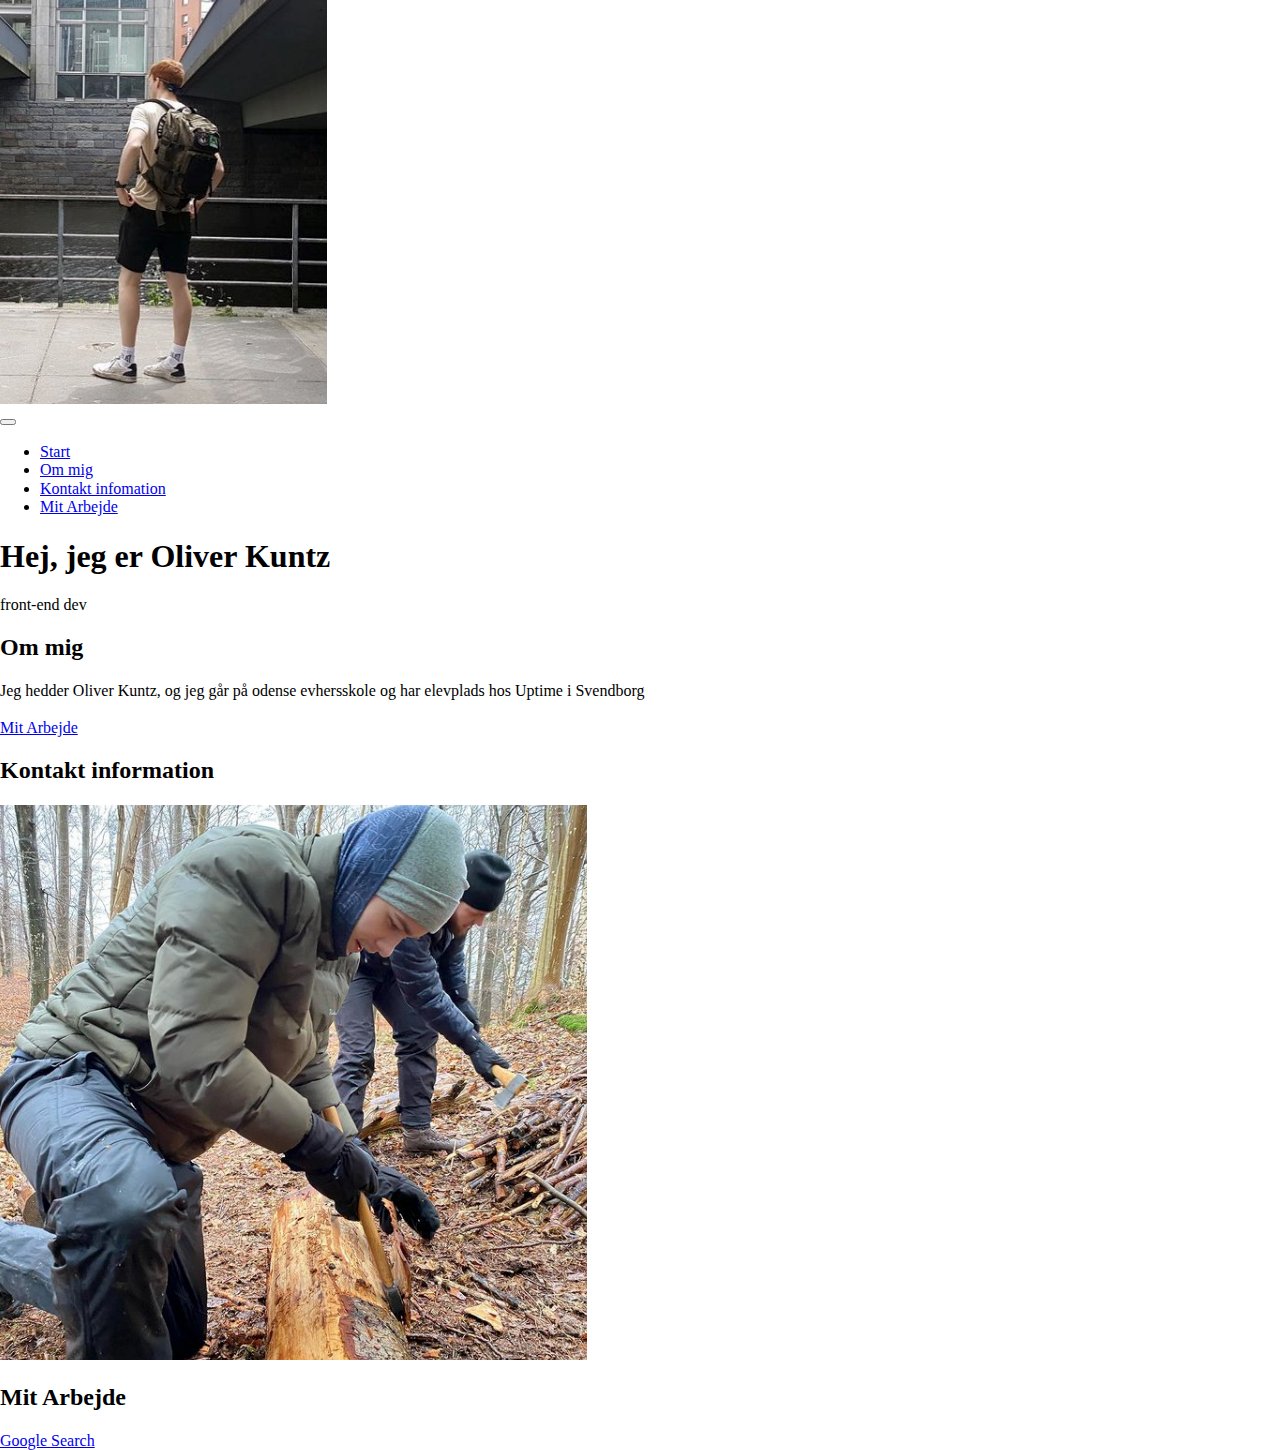
==== Portfolio Projekt/index.html @ c00b0786 "Portfolio start" ====
<!DOCTYPE html>
<html lang="dk">
    <head>
        <meta charset="UTF-8">
        <meta name="viewport" content="width=device-width, initial-scale=1.0">
        <title>Oliver Kuntz Portfolio</title>
        <link rel="stylesheet" type="text/css" href="css/normalize.css">
        <link rel="stylesheet" type="text/css" href="css/stylesheet.css">


    </head>
    <body>
        <header>
            <div class="logo">
                <img src="img/devkuntz.png" alt="">
            </div>
            <button class="nav-toggle" aria-label="toggle navigation">
                <span class="hamburger"></span>
            </button>
            <nav class="nav">
                <ul class="nav__list">
                    <li class="nav__item"><a href="home" class="nav__link">Start</a></li>
                    <li class="nav__item"><a href="om" class="nav__link">Om mig</a></li>
                    <li class="nav__item"><a href="kontakt" class="nav__link">Kontakt infomation</a></li>
                    <li class="nav__item"><a href="Arbejde" class="nav__link">Mit Arbejde</a></li>

                </ul>
            </nav>
        </header>


        <!-- introduction -->
        <section class="intro" id="start">
            <h1 class="section__title section__title--introduction">
                Hej, jeg er <strong>Oliver Kuntz</strong>
            </h1>
            <p class="section__subtitle section__title--intro">front-end dev</p>
            
        </section>



        <!-- Om mig -->
        <section class="om-mig" id="om">
            <h2 class="section__title section__title--om-mig">Om mig</h2>
            <div class="om">
                <div class="Om mig">
                    <h3></h3>
                    <p>Jeg hedder Oliver Kuntz, og jeg går på odense evhersskole og har elevplads hos Uptime i Svendborg</p>
                </div>  <!-- / om mig -->

                <div class="Om mig">
                    <h3></h3>
                    <p></p>
                </div>  <!-- / om mig -->

                <div class="Om mig">
                    <h3></h3>
                    <p></p>
                </div>  <!-- / om mig -->
                <div> <!-- / om mig -->
                  
                <a href="work" class="btn">Mit Arbejde</a>
        </section>


        <!-- Kontakt information -->
        <section class="kontakt" id="kontakt">
            <h2 class="section__title section__title--kontakt">Kontakt information</h2>
            <p class="section__subtitle section__subtitle--kontakt"></p>


            <div class="Kontakt-information__body">
                <p> </p>
                <p> </p>
            </div>

            <img src="img/devkuntz02.png" alt="">
        </section>


        <!-- Mit Arbejde -->
        <section class="Mit-Arbejde" id="Arbejde">
            <h2 class="section__title">Mit Arbejde</h2>
            <p class="section__subtitle"></p>

            <div class="portfolio">
                <a href="#" class="portfolio__item">

                </a>
                <a href="https://www.google.com/">Google Search</a>

            </div>
        </section>
        

    </body>

</html>
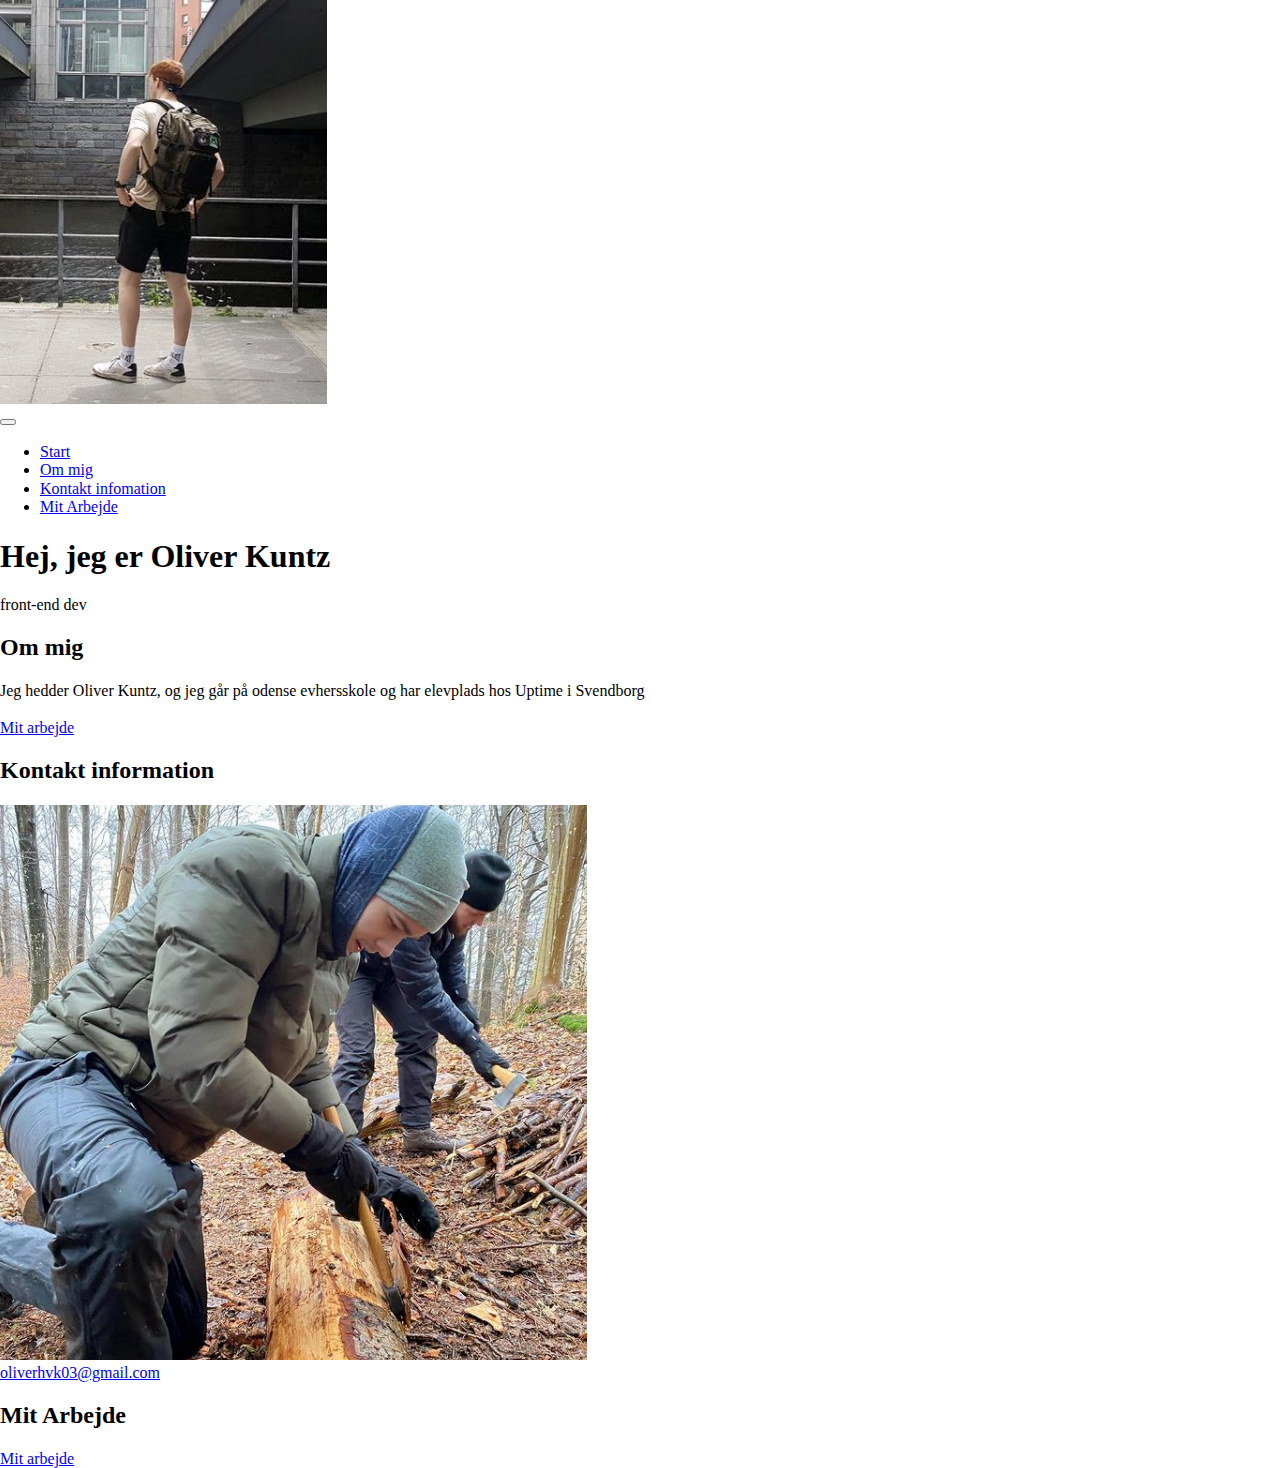
==== commit 9cbf2134: "start på css" ====
--- a/Portfolio Projekt/index.html
+++ b/Portfolio Projekt/index.html
@@ -60,7 +60,7 @@
                 </div>  <!-- / om mig -->
                 <div> <!-- / om mig -->
                   
-                <a href="work" class="btn">Mit Arbejde</a>
+                <a href="https://github.com/STGjuji/Mit-Arbejde">Mit arbejde</a>
         </section>
 
 
@@ -76,6 +76,10 @@
             </div>
 
             <img src="img/devkuntz02.png" alt="">
+            <footer>
+                <a href="mailto:oliverhvk03@gmail.com" class="footer-link">oliverhvk03@gmail.com</a>
+            </footer>
+            
         </section>
 
 
@@ -88,11 +92,9 @@
                 <a href="#" class="portfolio__item">
 
                 </a>
-                <a href="https://www.google.com/">Google Search</a>
-
+                <a href="https://github.com/STGjuji/Mit-Arbejde">Mit arbejde</a>
             </div>
         </section>
-        
 
     </body>
 
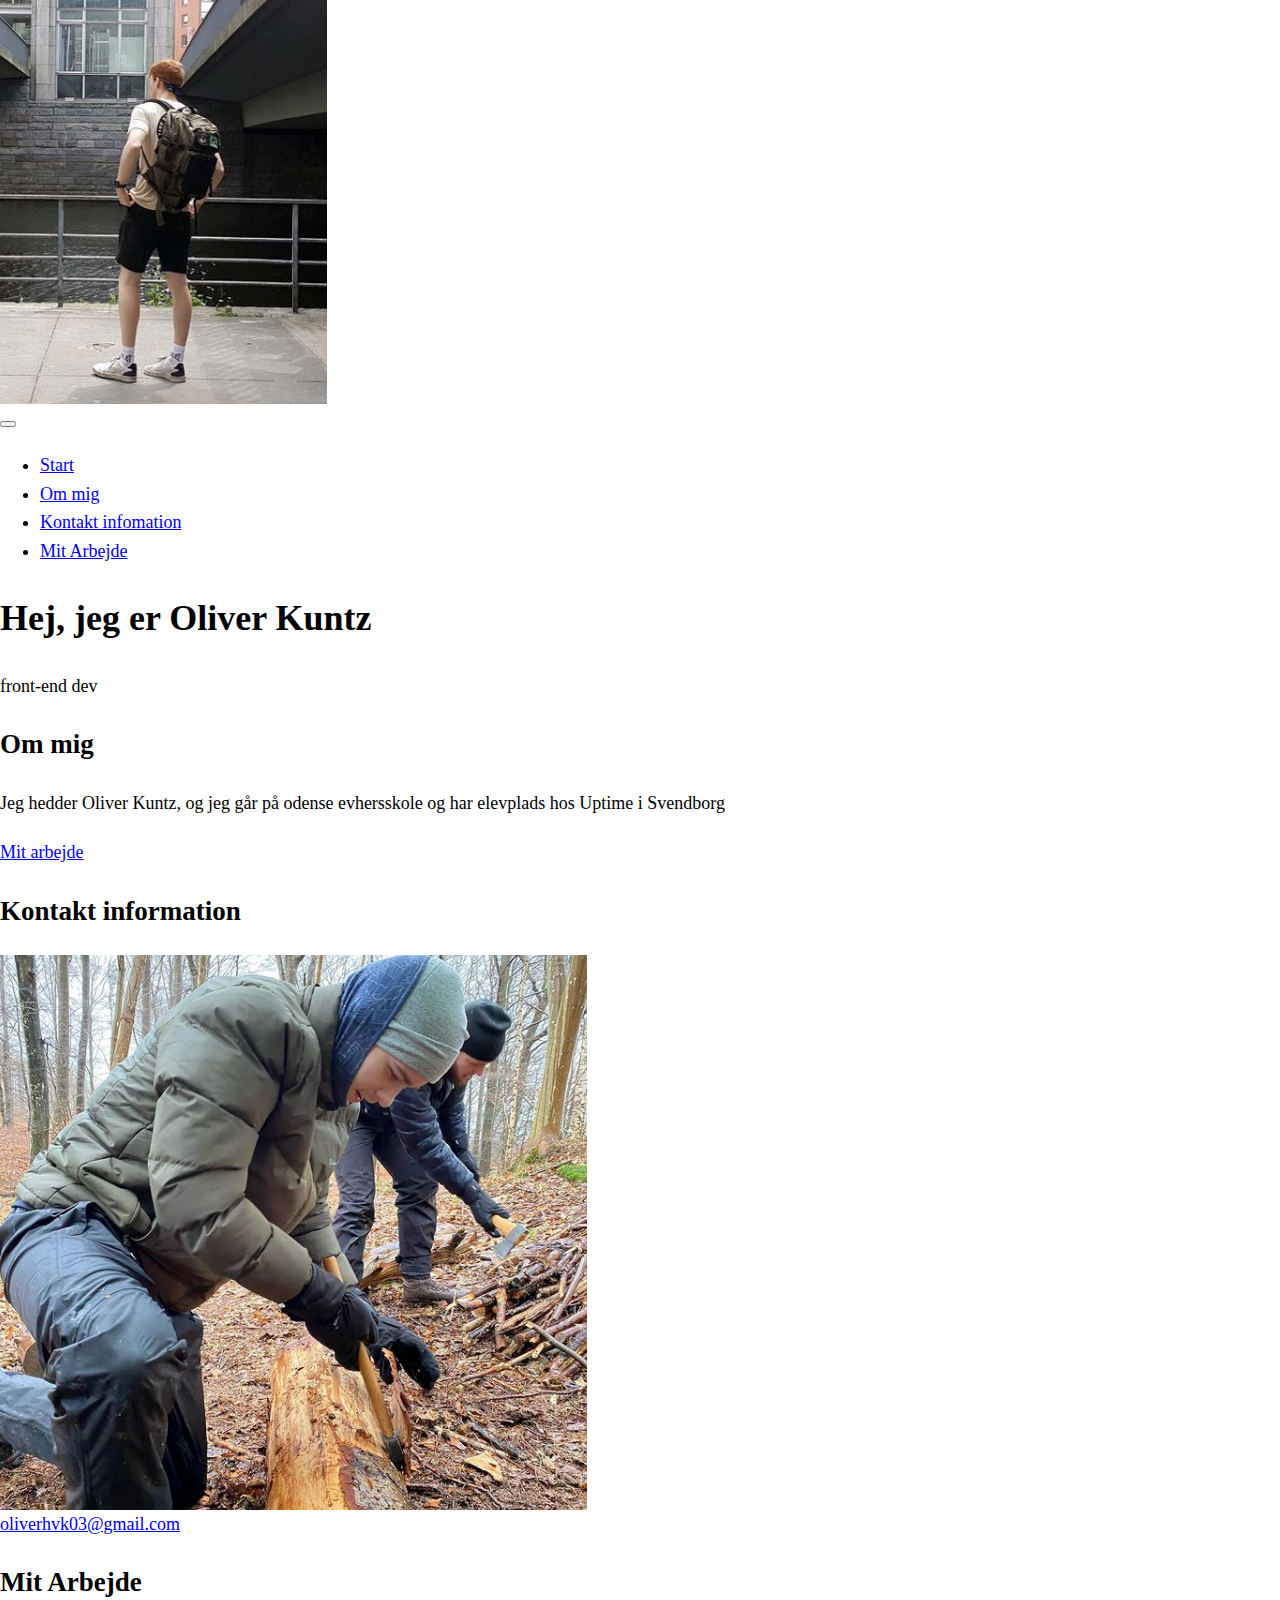
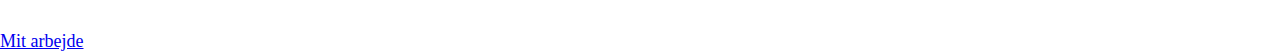
==== commit 028cb755: "basic setup" ====
--- a/Portfolio Projekt/index.html
+++ b/Portfolio Projekt/index.html
@@ -6,6 +6,12 @@
         <title>Oliver Kuntz Portfolio</title>
         <link rel="stylesheet" type="text/css" href="css/normalize.css">
         <link rel="stylesheet" type="text/css" href="css/stylesheet.css">
+
+        <link rel="stylesheet" href="css/style.css">
+
+        <link rel="preconnect" href="https://fonts.googleapis.com">
+        <link rel="preconnect" href="https://fonts.gstatic.com" crossorigin>
+        <link href="https://fonts.googleapis.com/css2?family=Source+Code+Pro:wght@200&family=Source+Sans+Pro:wght@200&family=Source+Serif+Pro:wght@200&display=swap" rel="stylesheet">
 
 
     </head>
--- a/Portfolio Projekt/css/style.css
+++ b/Portfolio Projekt/css/style.css
@@ -0,0 +1,72 @@
+*,
+*::before,
+*::after{
+    box-sizing: border-box;
+
+}
+
+
+:root {
+    --ff-primary: : 'source Sans Pro, sans-serif';
+    --ff-secondary: :   'Source Code Pro';
+
+    --fw-reg: 300;
+    --fw-bold: 900;
+
+    --clr-bg: #fff;
+    --clr-text: #303030;
+    --clr-accent: #16e0bd;
+
+    --fs-h1: 3rem;
+    --fs-h2: 2.25rem;
+    --fs-h3: 1.25rem;
+    --fs-body: 1rem;
+
+}
+
+@media (min-width: 800px) {
+    :root {
+        --fs-h1: 4.5rem;
+        --fs-h2: 3.75rem;
+        --fs-h3: 1.5rem;
+        --fs-body: 1.125rem;
+        
+    }
+
+
+}
+
+ /* General Styles */
+
+ body {
+     background: var(--clr-light);
+     color: var(--clr-dark);
+     margin: 0;
+     font-family: var(--ff-primary);
+     font-size: var(--fs-body);
+     line-height: 1.6;
+ }
+
+ img {
+     display: block;
+     max-width: 100%;
+ }
+
+
+
+
+
+
+
+
+
+
+
+
+
+
+
+
+
+
+
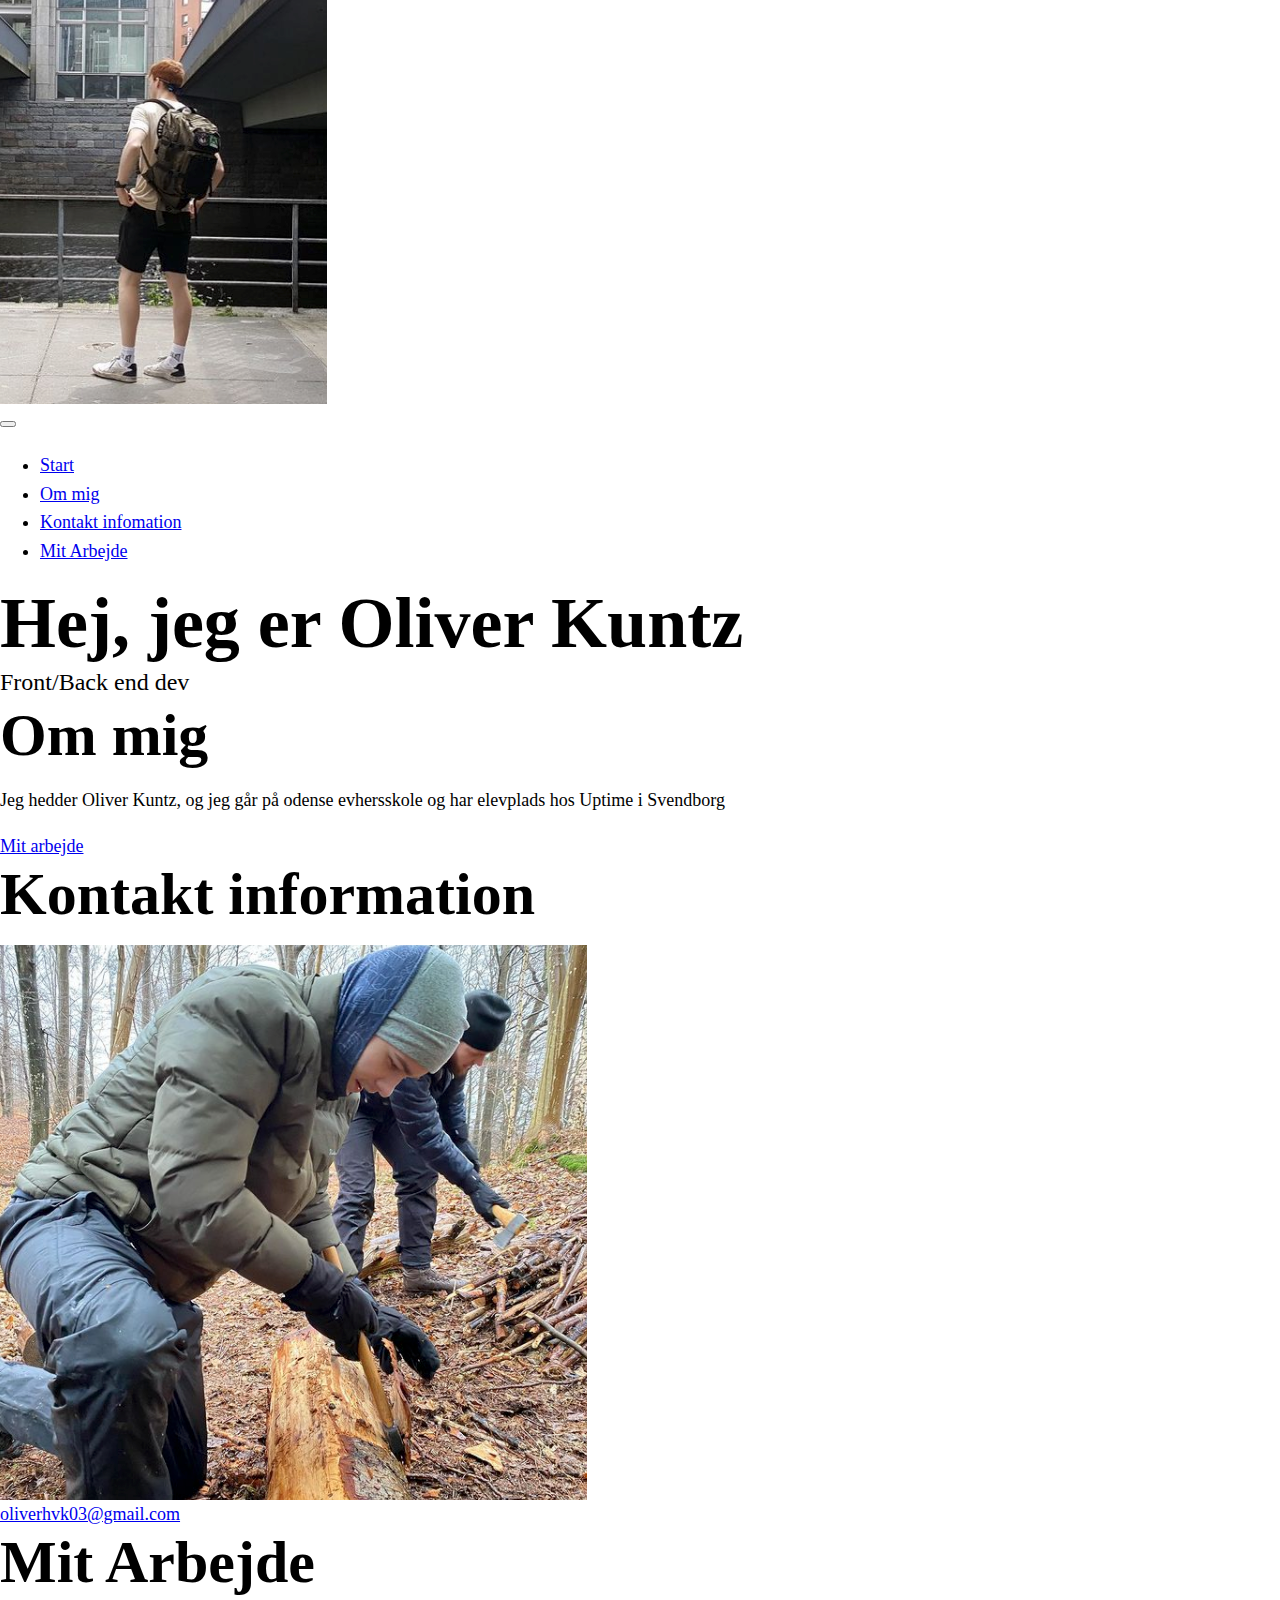
==== commit f323b649: "done for the day" ====
--- a/Portfolio Projekt/index.html
+++ b/Portfolio Projekt/index.html
@@ -40,7 +40,7 @@
             <h1 class="section__title section__title--introduction">
                 Hej, jeg er <strong>Oliver Kuntz</strong>
             </h1>
-            <p class="section__subtitle section__title--intro">front-end dev</p>
+            <p class="section__subtitle section__title--intro"> Front/Back end dev </p>
             
         </section>
 
--- a/Portfolio Projekt/css/style.css
+++ b/Portfolio Projekt/css/style.css
@@ -54,6 +54,41 @@
 
 
 
+/* Typography */
+
+h1,
+h2,
+h3 {
+    line-height: 1.1;
+    margin: 0;
+}
+
+
+h1 { font-size: var(--fs-h1) }
+h2 { font-size: var(--fs-h2) }
+h3 { font-size: var(--fs-h3) }
+
+
+
+
+ .section__start {
+
+}
+
+.section__subtitle {
+    margin: 0;
+    font-size: var(--fs-h3);
+    
+
+}
+
+
+.section__subtitle--start, 
+.section__subtitle--om {
+    background: var(--clr-accent);
+    font-family: var(--ff-secondary);
+
+}
 
 
 
@@ -70,3 +105,35 @@
 
 
 
+
+
+
+
+
+
+
+
+
+
+
+
+
+
+
+
+
+
+
+
+
+
+
+
+
+
+
+
+
+
+
+
